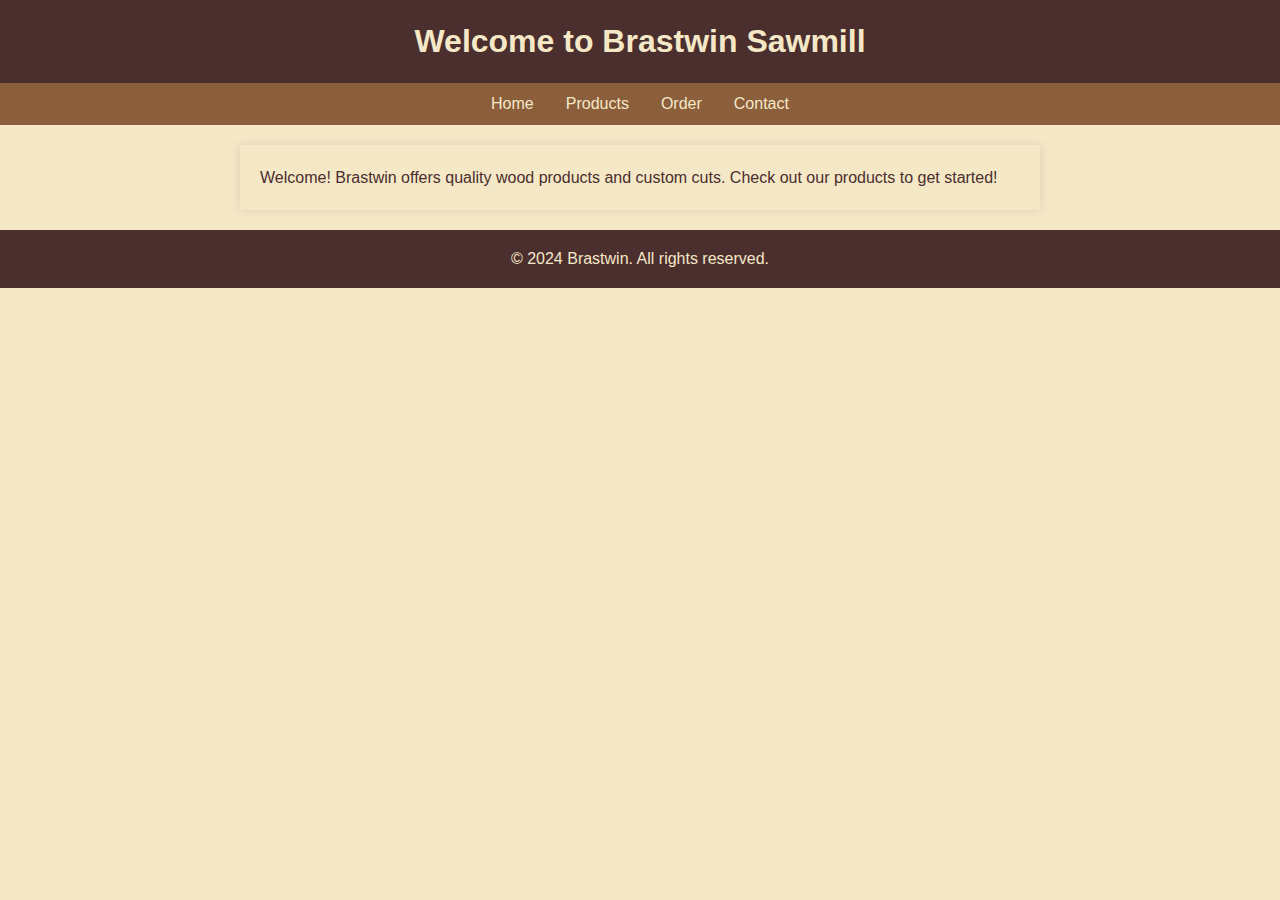
==== index.html @ 8a6fbb5e "New css" ====
<!DOCTYPE html>
<html lang="en">
<head>
    <meta charset="UTF-8">
    <meta name="viewport" content="width=device-width, initial-scale=1.0">
    <link rel="stylesheet" href="style.css">
    <title>Sawmill Home</title>
</head>
<body>
    <header>
        <h1>Welcome to Brastwin Sawmill</h1>
    </header>
    <nav>
        <ul>
            <li><a href ="index.html">Home</a></li>
            <li><a href="products.html">Products</a></li>
            <li><a href="order.html">Order</a></li>
            <li><a href="contact.html">Contact</a></li>
        </ul>
    </nav>
    <main>
        <p>Welcome! Brastwin offers quality wood products and custom cuts. Check out our products to get started!</p>
    </main>
    <footer>
        <p>&copy; 2024 Brastwin. All rights reserved.</p>
    </footer>
</body>
</html>
---- style.css ----
*{
    margin:0;
    padding:0;
    box-sizing: border-box;
}

body{
   font-family: Arial, Helvetica, sans-serif;
   line-height: 1.6;
   background-color: #f5e8c7;
   color: #4b2e2e;
   margin:0;
}

header,footer {
    background-color: #4b2e2e;
    color: #f5e8c7;
    text-align: center;
    padding: 1em 0;
}
nav ul {
    list-style-type: none;
    display: flex;
    justify-content: center;
    background-color: #8b5e3c;
    padding: 0.5em;
}
nav ul li{
    margin: 0 1em;
}
nav ul li a{
    color: #f5e8c7;
    text-decoration: none;
}
main{
    padding: 20px;
    max-width: 800px;
    margin: 20px auto;
    background: #f5e8c7;
    box-shadow: 0 0 10px rgba(0, 0, 0, 0.1);
}
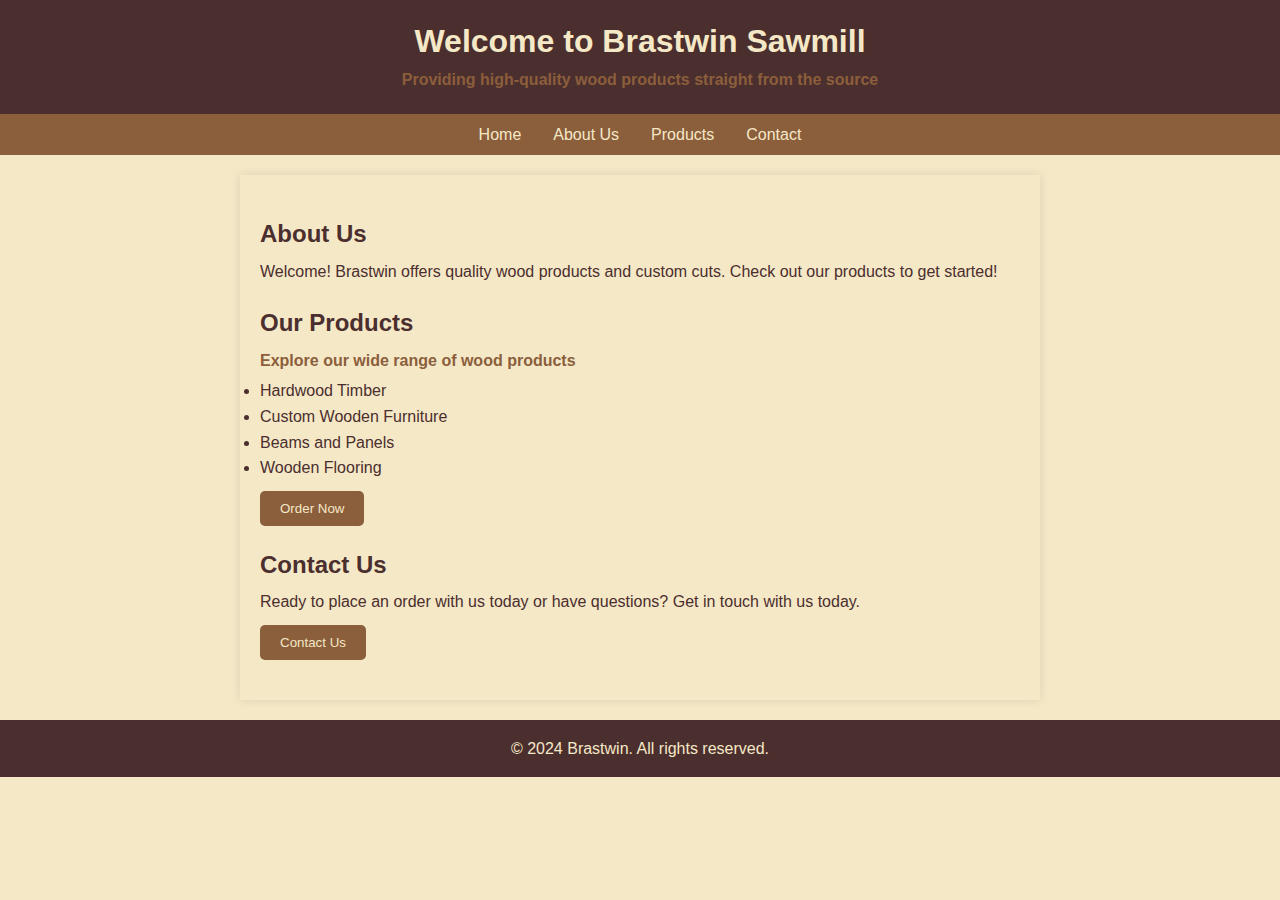
==== commit 22c9bc06: "commit" ====
--- a/index.html
+++ b/index.html
@@ -9,18 +9,44 @@
 <body>
     <header>
         <h1>Welcome to Brastwin Sawmill</h1>
+        <p class="accent">Providing high-quality wood products straight from the source</p>
     </header>
     <nav>
         <ul>
             <li><a href ="index.html">Home</a></li>
-            <li><a href="products.html">Products</a></li>
-            <li><a href="order.html">Order</a></li>
-            <li><a href="contact.html">Contact</a></li>
+            <li><a href="#about">About Us</a></li>
+            <li><a href="#products">Products</a></li>
+            <li><a href="#contact">Contact</a></li>
         </ul>
     </nav>
     <main>
+        <section id="about">
+        <h2>About Us</h2>    
         <p>Welcome! Brastwin offers quality wood products and custom cuts. Check out our products to get started!</p>
+        </section>
+
+        <section id="products">
+            <h2>Our Products</h2>
+            <p class="accent">Explore our wide range of wood products</p>
+            <ul>
+                <li>Hardwood Timber</li>
+                <li>Custom Wooden Furniture</li>
+                <li>Beams and Panels</li>
+                <li>Wooden Flooring</li>
+            </ul>
+
+            <button>Order Now</button>
+        </section>
+
+        <section id="contact">
+            <h2>Contact Us</h2>
+            <p>Ready to place an order with us today or have questions? Get in touch with us today.</p>
+
+            <button>Contact Us</button>
+        </section>
     </main>
+
+    
     <footer>
         <p>&copy; 2024 Brastwin. All rights reserved.</p>
     </footer>
--- a/style.css
+++ b/style.css
@@ -38,4 +38,28 @@
     margin: 20px auto;
     background: #f5e8c7;
     box-shadow: 0 0 10px rgba(0, 0, 0, 0.1);
+}
+.accent{
+    color: #8b5e3c;
+    font-weight: bold;
+    margin-bottom: 5px;
+}
+button{
+    background-color: #8b5e3c;
+    color: #f5e8c7;
+    padding: 10px 20px;
+    border: none;
+    border-radius: 5px;
+    cursor: pointer;
+    margin-top: 10px;
+}
+button:hover{
+    background-color: #6b4f30;
+}
+section{
+    margin: 20px 0;
+}
+section h2{
+    color: #4b2e2e;
+    margin-bottom: 5px;
 }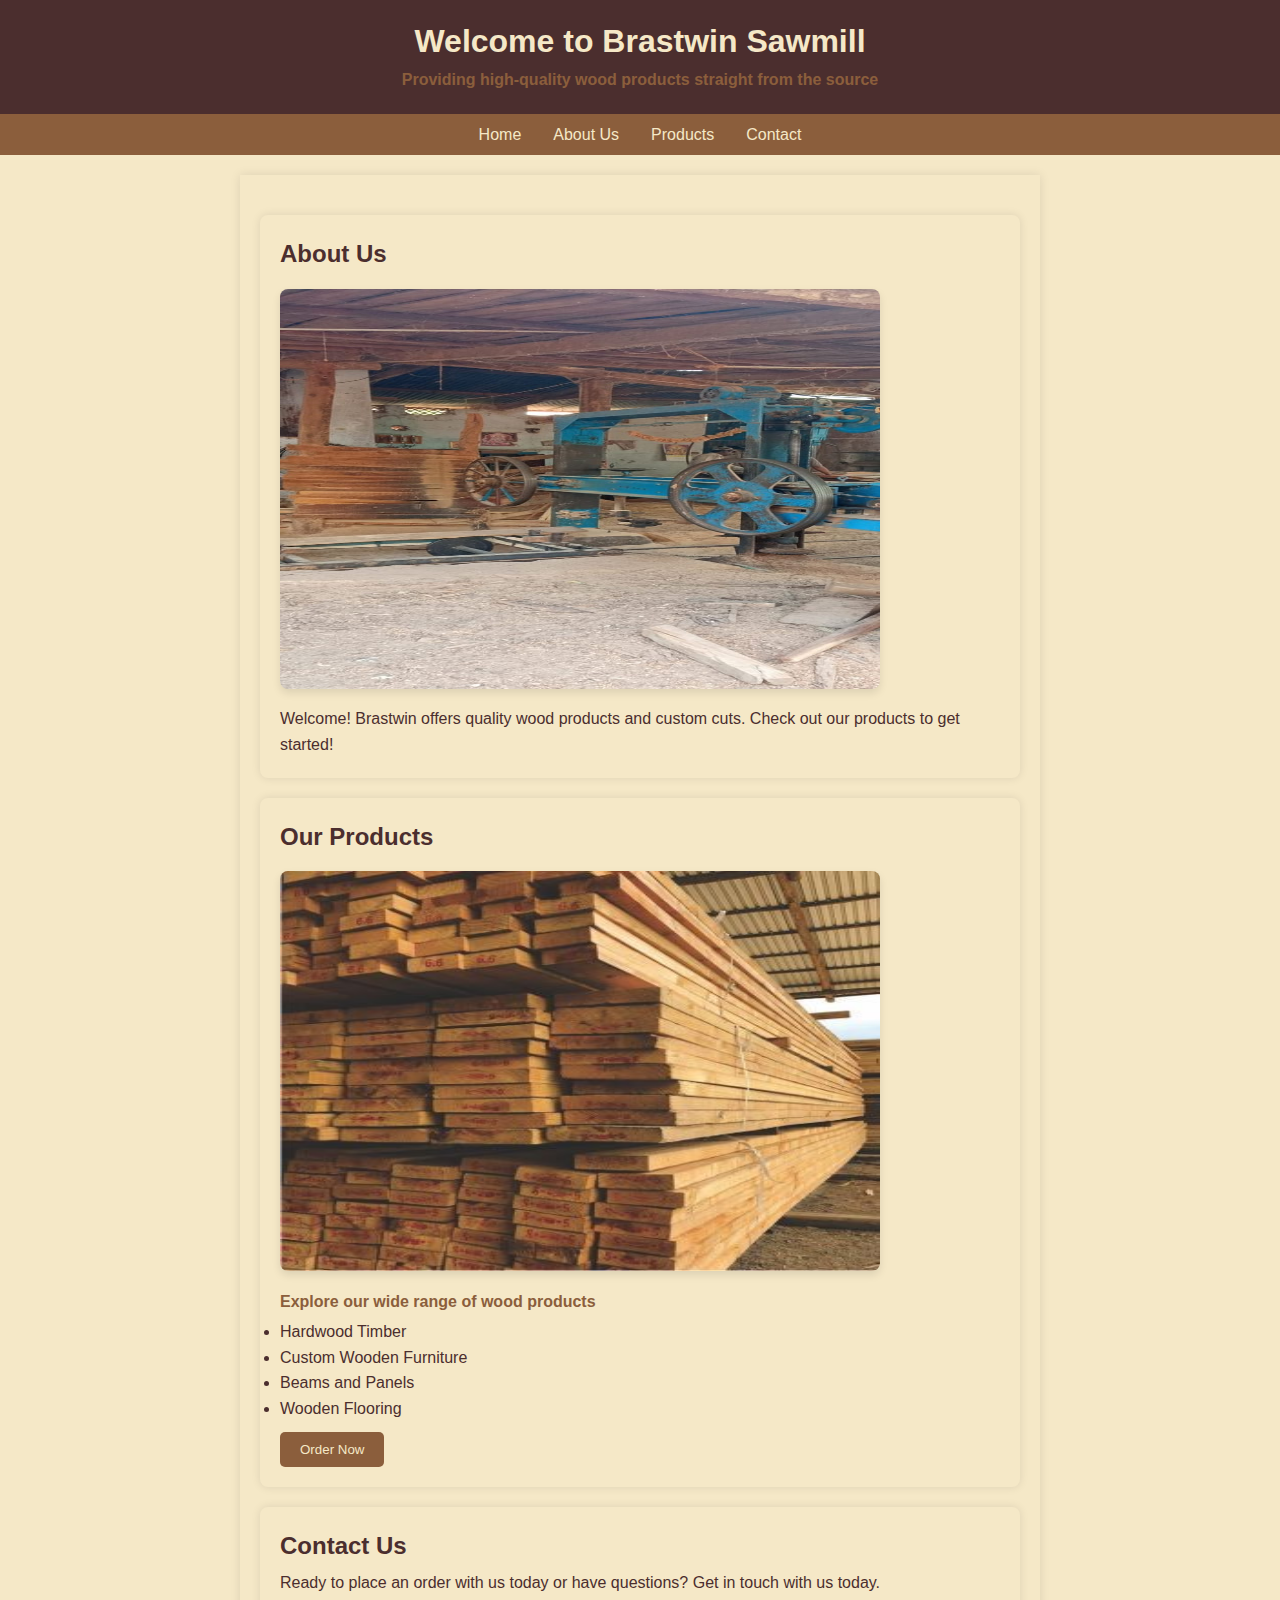
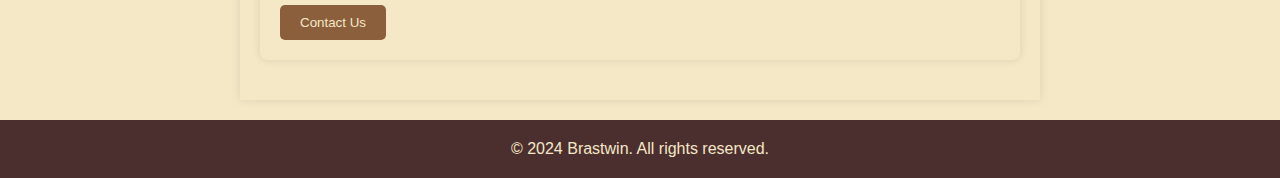
==== commit dd49323b: "images" ====
--- a/index.html
+++ b/index.html
@@ -21,12 +21,15 @@
     </nav>
     <main>
         <section id="about">
-        <h2>About Us</h2>    
+        <h2>About Us</h2>
+        <img src="images/sawmill.jpg.jpeg"alt="Sawmill image" class="small-img">    
         <p>Welcome! Brastwin offers quality wood products and custom cuts. Check out our products to get started!</p>
         </section>
 
         <section id="products">
             <h2>Our Products</h2>
+            <img src="images/wood.jpg.jpeg"alt="Sawmill image" class="small-img">    
+
             <p class="accent">Explore our wide range of wood products</p>
             <ul>
                 <li>Hardwood Timber</li>
--- a/style.css
+++ b/style.css
@@ -57,9 +57,29 @@
     background-color: #6b4f30;
 }
 section{
-    margin: 20px 0;
+    margin: 20px auto;
+    padding: 20px;
+    background-color: #f5e8c7;
+    box-shadow: 0 0 10px rgba(0, 0, 0, 0.1);
+    border-radius: 8px;
 }
 section h2{
     color: #4b2e2e;
     margin-bottom: 5px;
+}
+img{
+    border-radius: 5px;
+    box-shadow: 0px 4px 8px rgba(0, 0, 0, 0.1);
+    max-width: max-content;
+    height: fit-content;
+}
+.small-img{
+    width: 100%;
+    max-width: 600px;
+    height: 400px;
+    display: inline-block;
+    margin: 10px auto;
+    border-radius: 8px;
+    box-shadow: 0 4px 8px rgba(0, 0, 0, 0.1);
+    padding-left: 0;
 }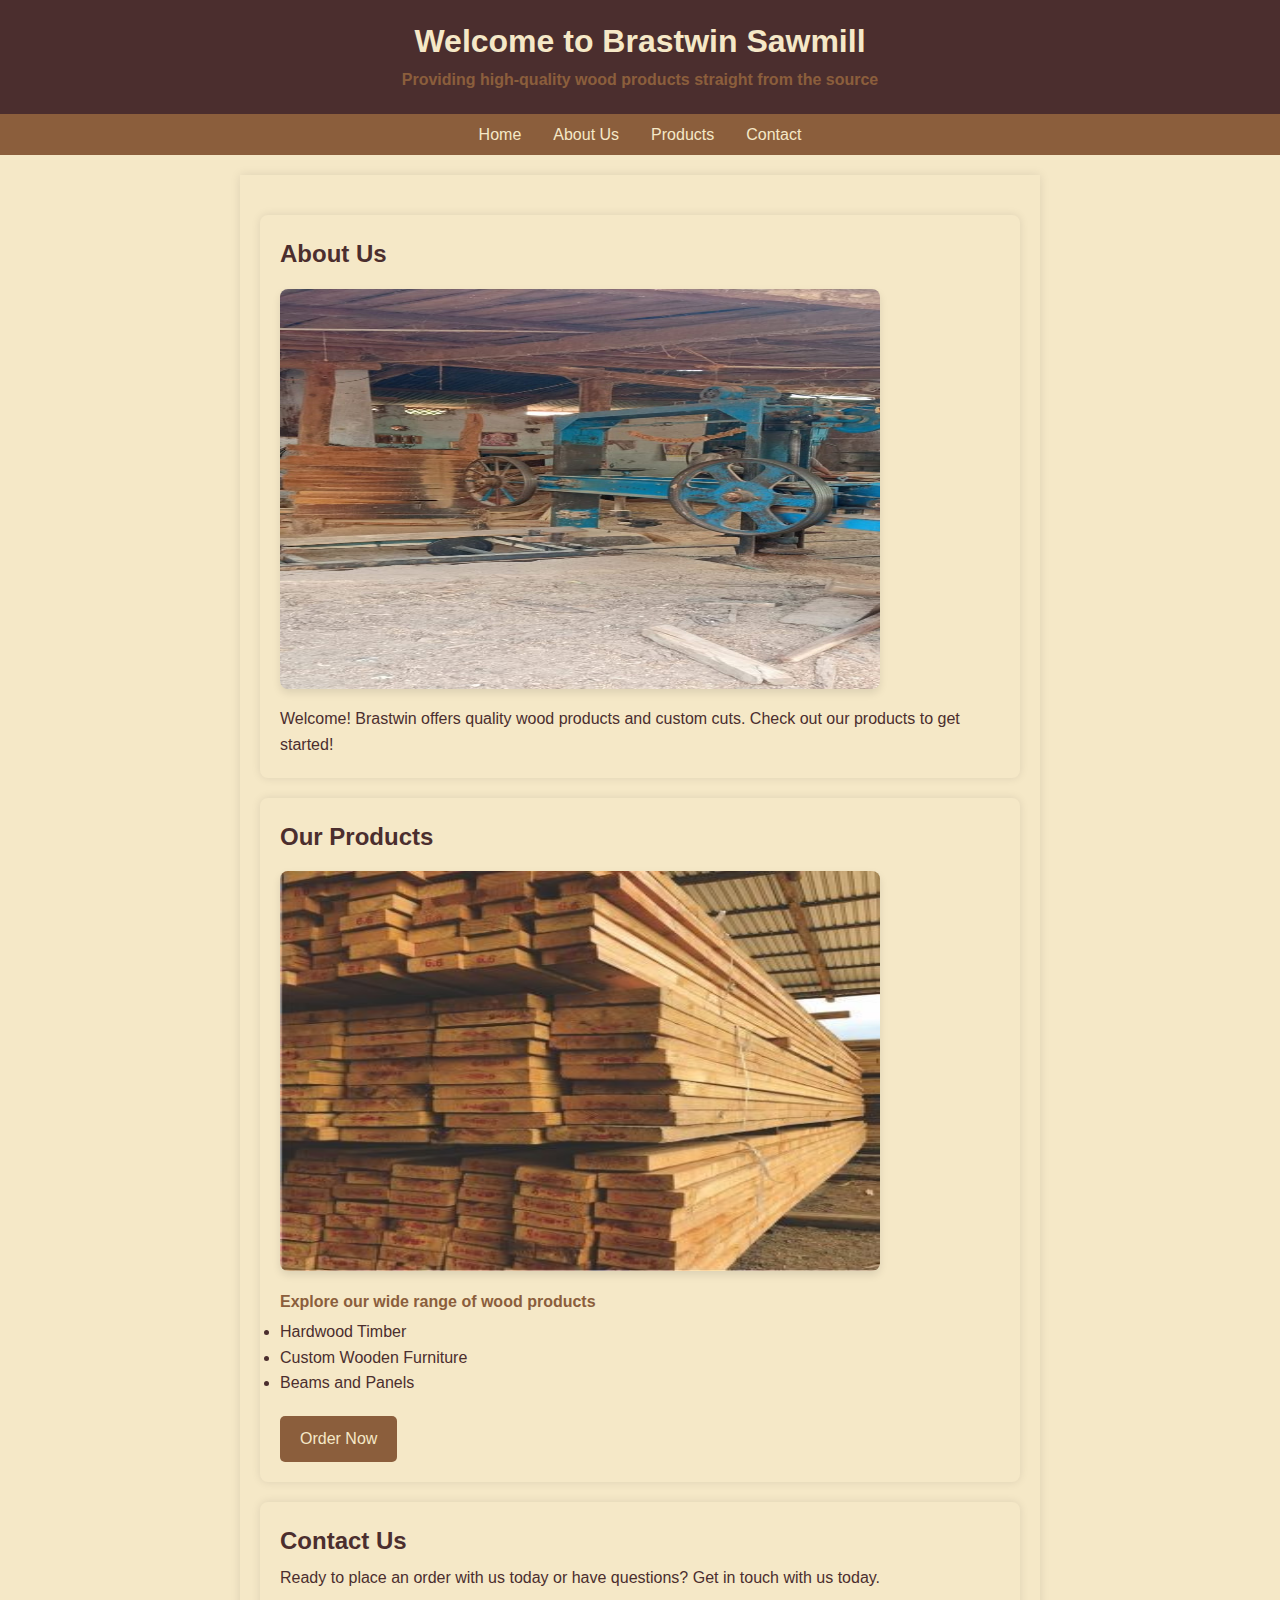
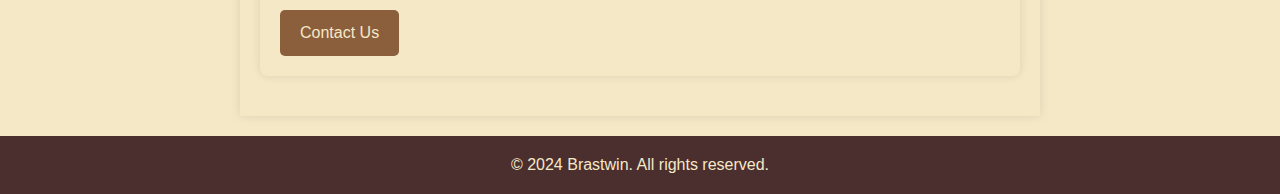
==== commit c6ff81e7: "order form" ====
--- a/index.html
+++ b/index.html
@@ -35,17 +35,17 @@
                 <li>Hardwood Timber</li>
                 <li>Custom Wooden Furniture</li>
                 <li>Beams and Panels</li>
-                <li>Wooden Flooring</li>
             </ul>
 
-            <button>Order Now</button>
+            <a href="order.html" class="button">Order Now</a>
         </section>
 
         <section id="contact">
             <h2>Contact Us</h2>
             <p>Ready to place an order with us today or have questions? Get in touch with us today.</p>
 
-            <button>Contact Us</button>
+            <a href="contact.html" class="button">Contact Us</a>
+
         </section>
     </main>
 
--- a/style.css
+++ b/style.css
@@ -3,7 +3,6 @@
     padding:0;
     box-sizing: border-box;
 }
-
 body{
    font-family: Arial, Helvetica, sans-serif;
    line-height: 1.6;
@@ -11,7 +10,6 @@
    color: #4b2e2e;
    margin:0;
 }
-
 header,footer {
     background-color: #4b2e2e;
     color: #f5e8c7;
@@ -44,16 +42,18 @@
     font-weight: bold;
     margin-bottom: 5px;
 }
-button{
+.button{
     background-color: #8b5e3c;
     color: #f5e8c7;
     padding: 10px 20px;
-    border: none;
+    border: 20px;
     border-radius: 5px;
     cursor: pointer;
-    margin-top: 10px;
+    margin-top: 20px;
+    text-decoration: none;
+    display: inline-block;
 }
-button:hover{
+.button:hover{
     background-color: #6b4f30;
 }
 section{
@@ -82,4 +82,42 @@
     border-radius: 8px;
     box-shadow: 0 4px 8px rgba(0, 0, 0, 0.1);
     padding-left: 0;
+}
+form{
+    max-width: 500px;
+    margin: 0 auto;
+    padding: 20px;
+    background-color: #f5f5f5;
+    border-radius: 8px;
+    box-shadow: 0 4px 8px rgba(0, 0, 0, 0.1);
+}
+main h1{
+    text-align: center;
+    color: #8b5e3b;
+}
+form label{
+    display: block;
+    margin-bottom: 8px;
+    font-weight: bold;
+}
+form input, form select, form textarea{
+    width: 100%;
+    padding: 8px;
+    margin-bottom: 16px;
+    border: 1px solid #ccc;
+    border-radius: 4px;
+    font-size: 16px;
+}
+form button{
+    width: 100%;
+    padding: 10px;
+    font-size: 18px;
+    background-color: #8b5e3b;
+    color: #fff;
+    border: none;
+    border-radius: 4px;
+    cursor: pointer;
+}
+form button:hover{
+    background-color: #70492d;
 }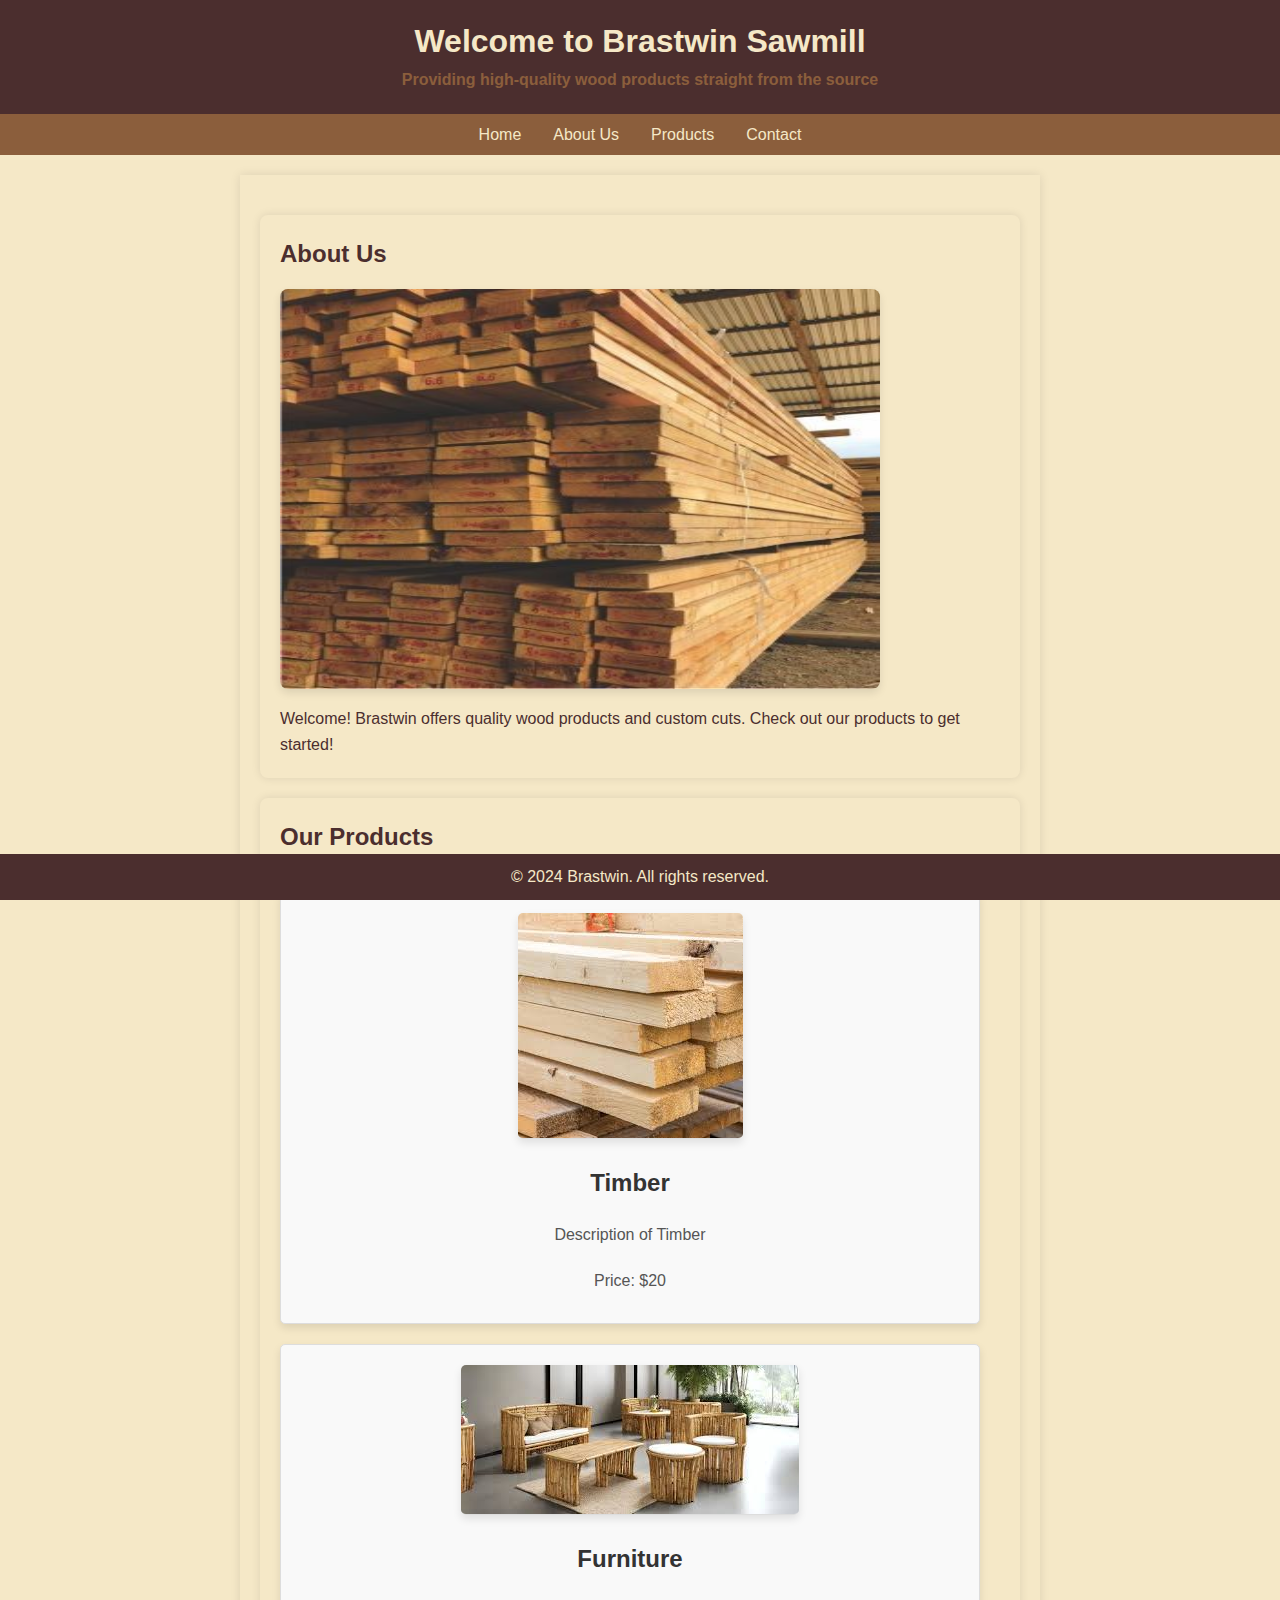
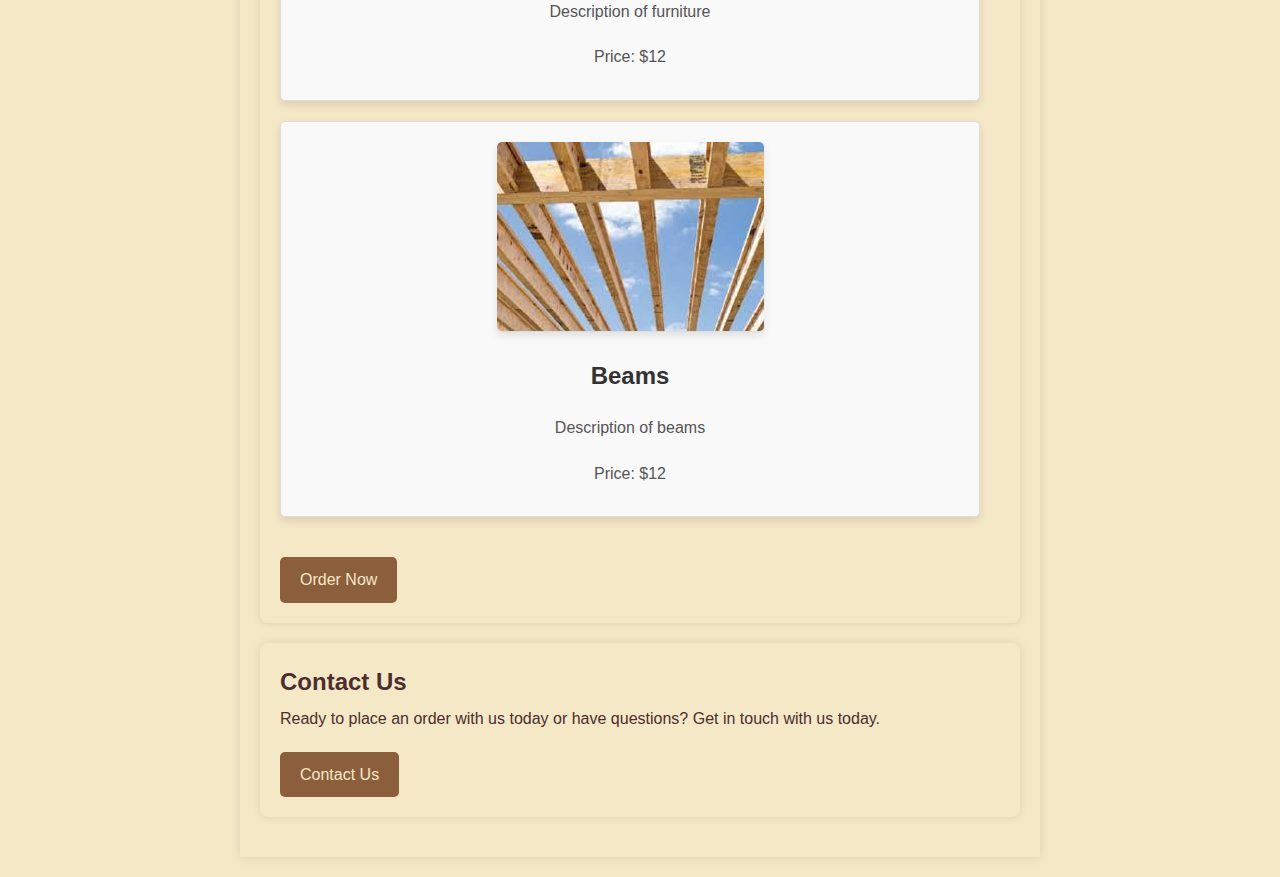
==== commit e6af9516: "products" ====
--- a/index.html
+++ b/index.html
@@ -22,20 +22,35 @@
     <main>
         <section id="about">
         <h2>About Us</h2>
-        <img src="images/sawmill.jpg.jpeg"alt="Sawmill image" class="small-img">    
+        <img src="images/wood.jpg.jpeg"alt="Sawmill image" class="small-img">    
         <p>Welcome! Brastwin offers quality wood products and custom cuts. Check out our products to get started!</p>
         </section>
 
-        <section id="products">
+        <section id="product-list">
             <h2>Our Products</h2>
-            <img src="images/wood.jpg.jpeg"alt="Sawmill image" class="small-img">    
+            <p class="accent">Explore our wide range of wood products</p>
 
-            <p class="accent">Explore our wide range of wood products</p>
-            <ul>
-                <li>Hardwood Timber</li>
-                <li>Custom Wooden Furniture</li>
-                <li>Beams and Panels</li>
-            </ul>
+            <div class="product-card">
+                <img src="images/TIMBER.jpg"alt="timber">
+                <h3>Timber</h3>
+                <p>Description of Timber</p>
+                <p>Price: $20</p>
+            </div>
+
+            <div class="product-card">
+                <img src="images/FURNITURE.jpg" alt="furniture">
+                <h3>Furniture</h3>
+                <p>Description of furniture</p>
+                <p>Price: $12</p>
+            </div>
+
+            <div class="product-card">
+                <img src="images/BEAMS.jpg" alt="beams">
+                <h3>Beams</h3>
+                <p>Description of beams</p>
+                <p>Price: $12</p>
+            </div>
+
 
             <a href="order.html" class="button">Order Now</a>
         </section>
--- a/style.css
+++ b/style.css
@@ -9,12 +9,26 @@
    background-color: #f5e8c7;
    color: #4b2e2e;
    margin:0;
-}
-header,footer {
+   display: flex;
+   flex-direction: column;
+}
+main{
+    flex: 1;
+}
+header {
     background-color: #4b2e2e;
     color: #f5e8c7;
     text-align: center;
     padding: 1em 0;
+}
+footer{
+    background-color: #4b2e2e;
+    color: #f5e8c7;
+    text-align: center;
+    padding: 10px;
+    position:fixed ;
+    bottom: 0;
+    width: 100%;
 }
 nav ul {
     list-style-type: none;
@@ -52,6 +66,7 @@
     margin-top: 20px;
     text-decoration: none;
     display: inline-block;
+    width: auto;
 }
 .button:hover{
     background-color: #6b4f30;
@@ -72,6 +87,7 @@
     box-shadow: 0px 4px 8px rgba(0, 0, 0, 0.1);
     max-width: max-content;
     height: fit-content;
+    align-items: center;
 }
 .small-img{
     width: 100%;
@@ -120,4 +136,73 @@
 }
 form button:hover{
     background-color: #70492d;
-}+}
+.hidden{
+    display:none;
+}
+#success-message{
+    background-color: #d4edda;
+    color: #155724;
+    border: 1px solid #c3e6cb;
+    padding: 20px;
+    border-radius: 5px;
+    margin-top: 20px;
+    text-align: center;
+}
+#order-form{
+    display: block;
+    margin: 20px auto;
+    width:80%;
+    max-width: 500px;
+}
+#product-list{
+    display: block;
+    flex-wrap: wrap;
+    gap: 20px;
+    justify-content: center;
+    width: 100%;
+
+}
+.product-card{
+    width: 700px;
+    display: flex;
+    flex-direction: column;
+    align-items: center;
+    margin-bottom: 20px;
+    border: 1px solid #ddd;
+    padding: 20px;
+    text-align: center;
+    background-color: #f9f9f9;
+    border-radius: 5px;
+    overflow: hidden;
+    box-shadow: 0 4px 8px rgba(0, 0, 0, 0.1);
+}
+.product-card img{
+    width: 100%;
+    height:auto;
+    border-bottom: 1px solid #ddd;
+    margin-bottom: 15px;
+    display: block;
+    justify-content: center;
+}
+.product-card h3{
+    font-size: 1.5em;
+    color: #333;
+    margin: 10px 0;
+}
+.product-card p{
+    font-size: 1em;
+    color: #555;
+    padding: 0 10px;
+    margin: 10px 0;
+}
+@media (max-width: 768px){
+    .product-card{
+        width: 45%;
+    }
+}
+@media (max-width: 480px){
+    .product-card{
+        width: 100%;
+    }
+}
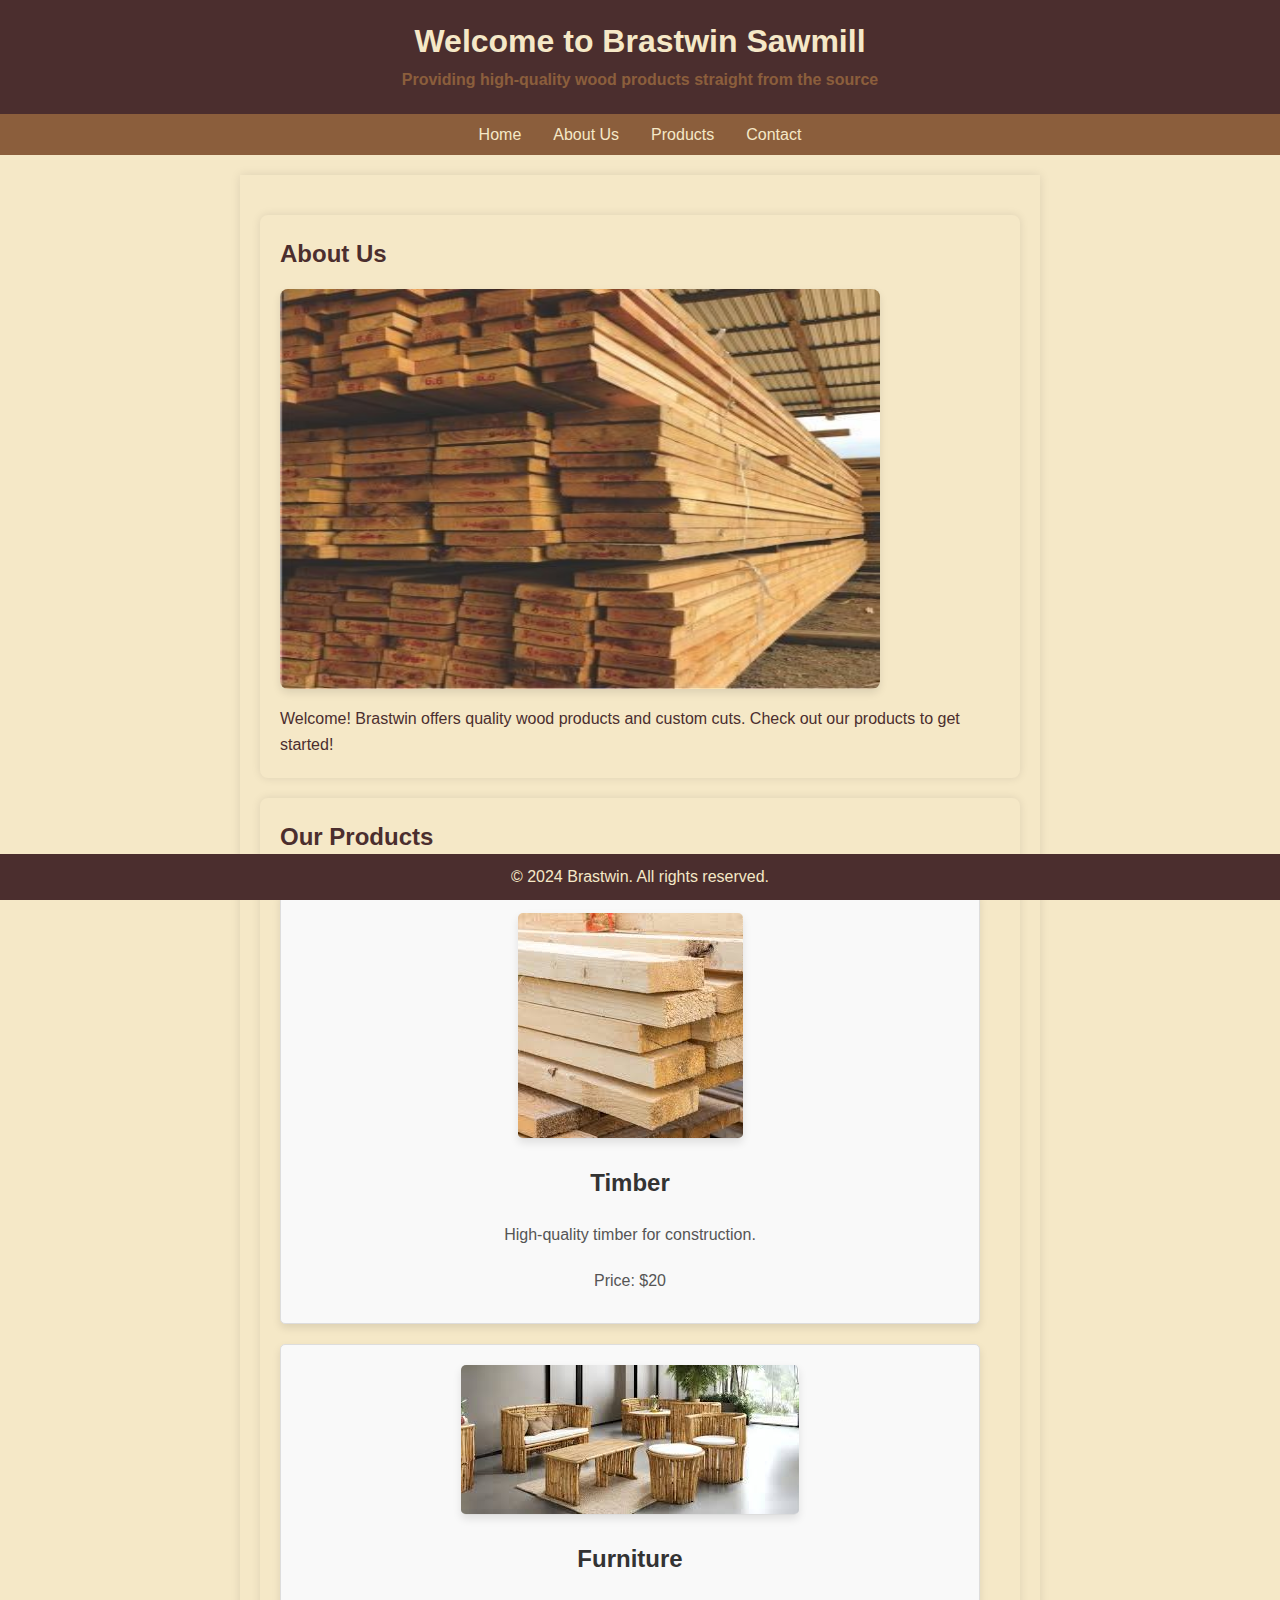
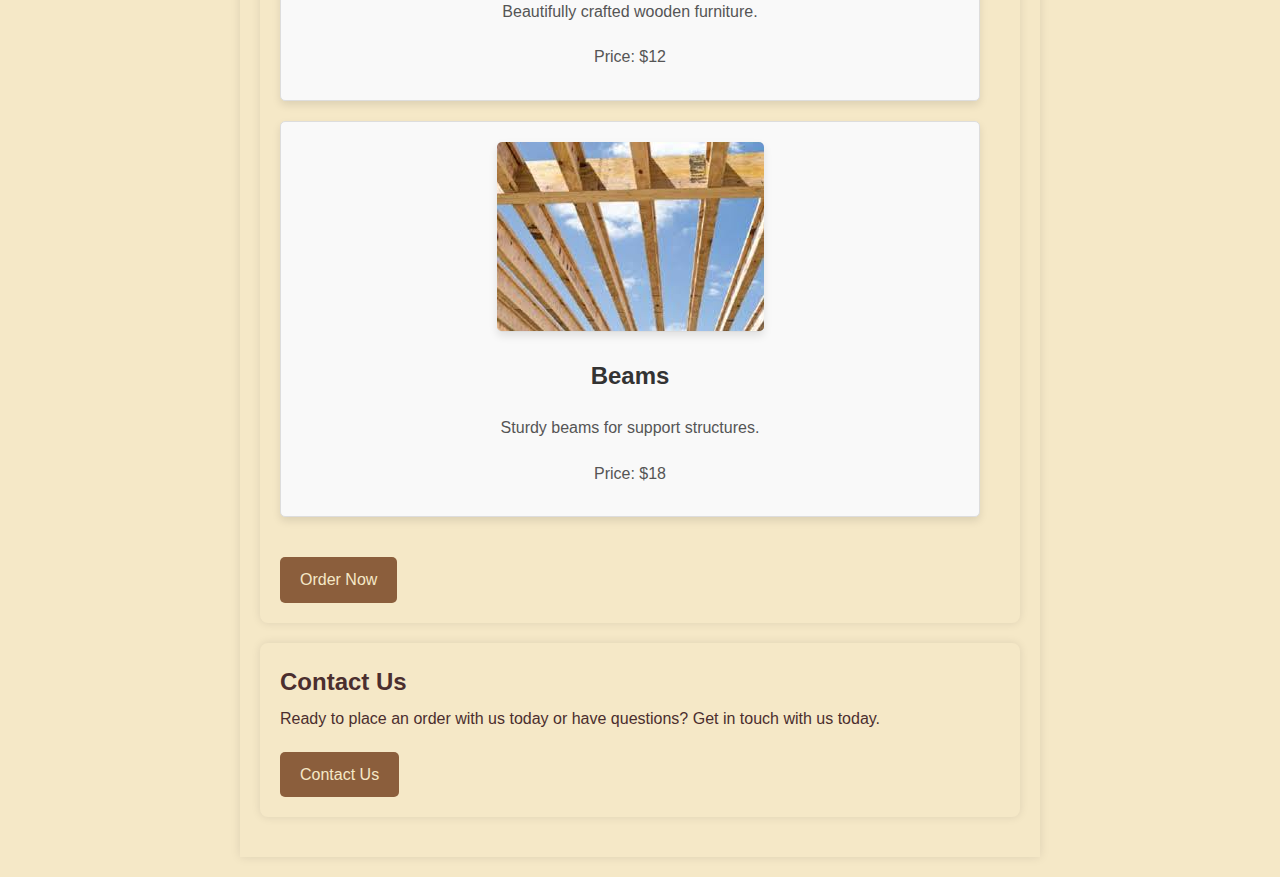
==== commit 54a5da78: "js" ====
--- a/index.html
+++ b/index.html
@@ -15,7 +15,7 @@
         <ul>
             <li><a href ="index.html">Home</a></li>
             <li><a href="#about">About Us</a></li>
-            <li><a href="#products">Products</a></li>
+            <li><a href="#product-list">Products</a></li>
             <li><a href="#contact">Contact</a></li>
         </ul>
     </nav>
@@ -33,22 +33,22 @@
             <div class="product-card">
                 <img src="images/TIMBER.jpg"alt="timber">
                 <h3>Timber</h3>
-                <p>Description of Timber</p>
+                <p>High-quality timber for construction.</p>
                 <p>Price: $20</p>
             </div>
 
             <div class="product-card">
                 <img src="images/FURNITURE.jpg" alt="furniture">
                 <h3>Furniture</h3>
-                <p>Description of furniture</p>
+                <p>Beautifully crafted wooden furniture.</p>
                 <p>Price: $12</p>
             </div>
 
             <div class="product-card">
                 <img src="images/BEAMS.jpg" alt="beams">
                 <h3>Beams</h3>
-                <p>Description of beams</p>
-                <p>Price: $12</p>
+                <p>Sturdy beams for support structures.</p>
+                <p>Price: $18</p>
             </div>
 
 
@@ -63,6 +63,8 @@
 
         </section>
     </main>
+    <script src="script.js"></script>
+
 
     
     <footer>
--- a/style.css
+++ b/style.css
@@ -87,7 +87,6 @@
     box-shadow: 0px 4px 8px rgba(0, 0, 0, 0.1);
     max-width: max-content;
     height: fit-content;
-    align-items: center;
 }
 .small-img{
     width: 100%;
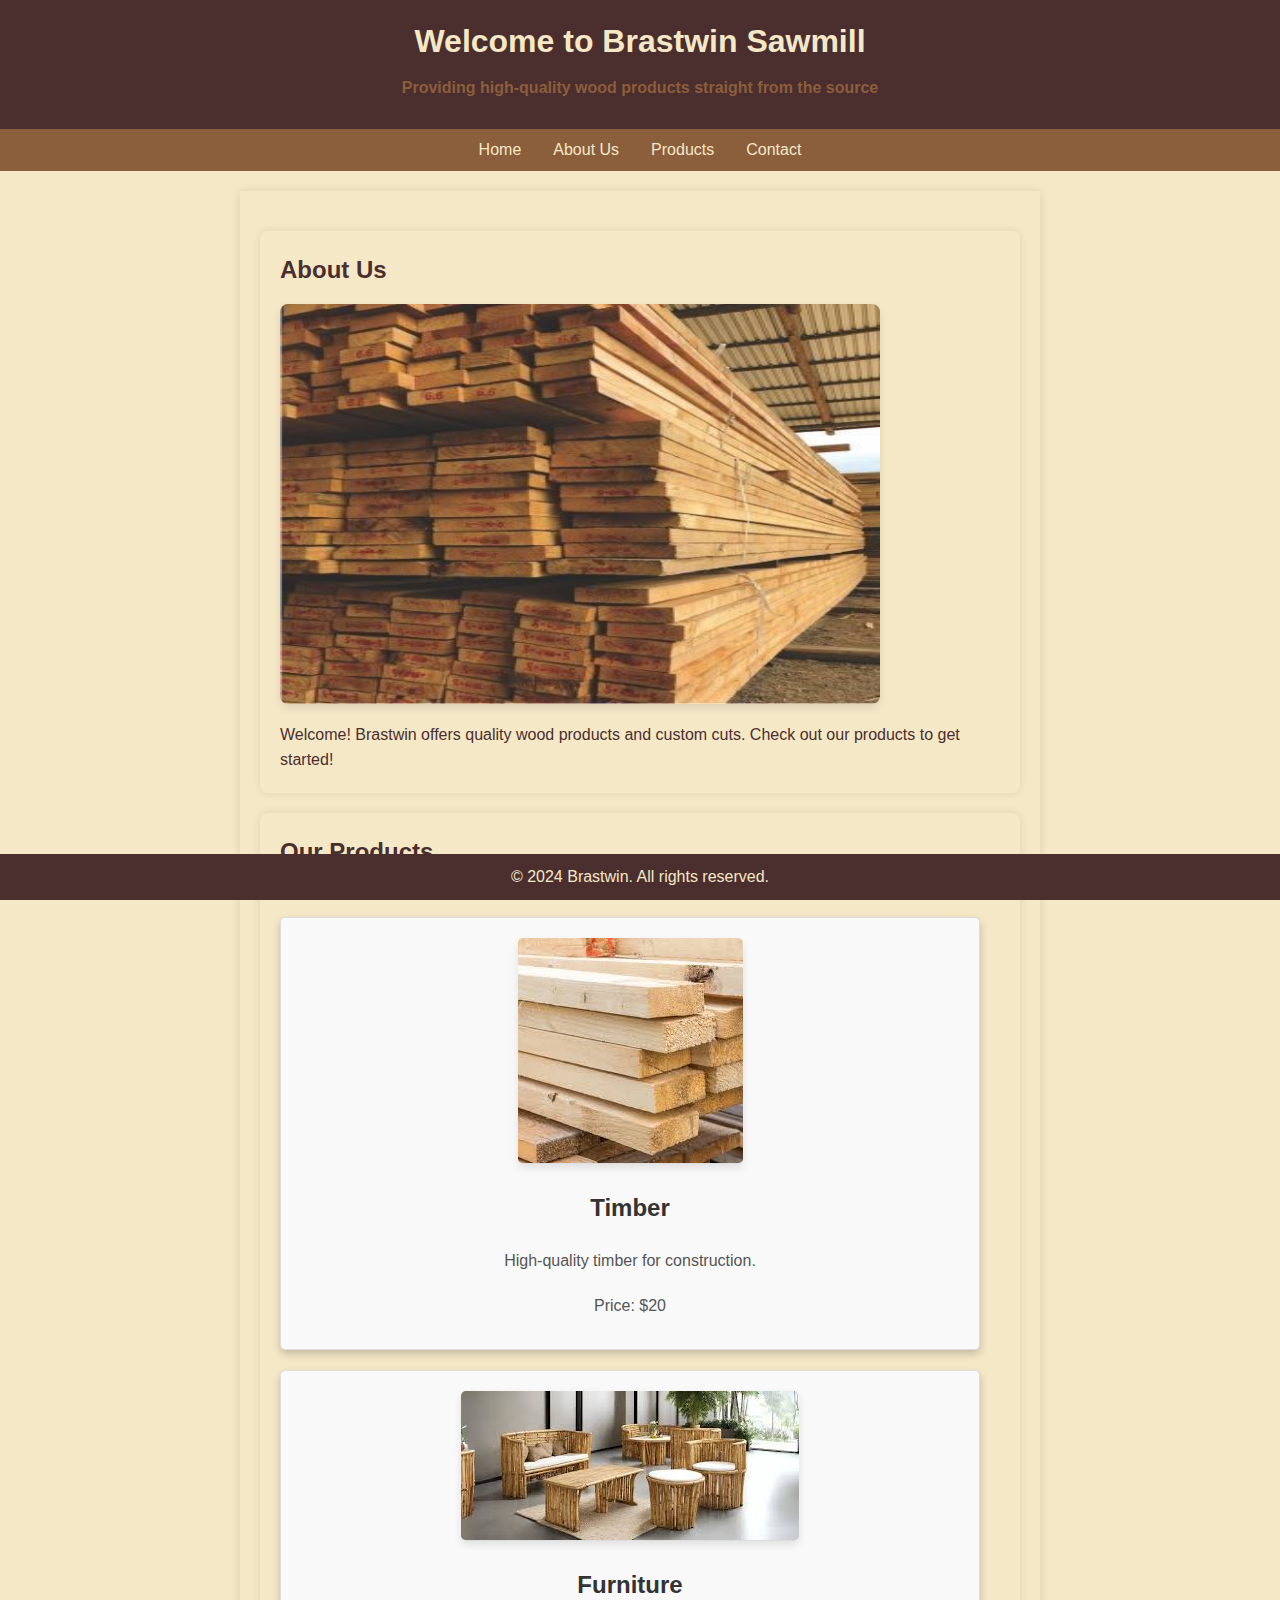
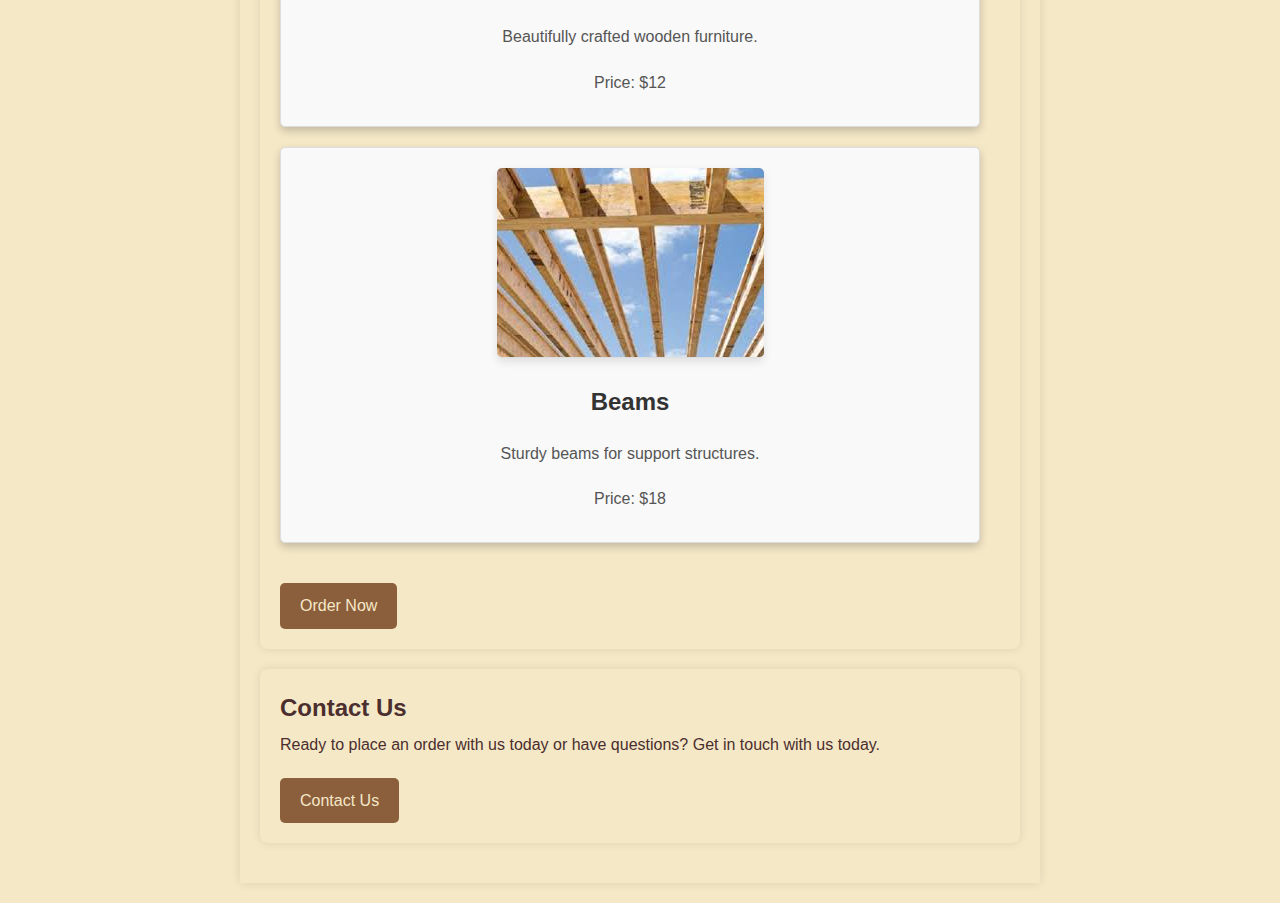
==== commit e9f641e0: "form" ====
--- a/index.html
+++ b/index.html
@@ -51,6 +51,17 @@
                 <p>Price: $18</p>
             </div>
 
+            <div id="product-modal" class="modal">
+                <div class="modal-content">
+                    <span id="modal-close" class="close">&times;</span>
+                    <img id="modal-image" class="modal-img" alt="Product Image">
+                    <h2 id="modal-name"></h2>
+                    <p id="modal-price"></p>
+                    <p id="modal-description"></p>
+                </div>
+
+            </div>
+
 
             <a href="order.html" class="button">Order Now</a>
         </section>
--- a/style.css
+++ b/style.css
@@ -54,7 +54,10 @@
 .accent{
     color: #8b5e3c;
     font-weight: bold;
-    margin-bottom: 5px;
+    margin: 8px auto;
+    border-radius: 2px;
+    height: 4px;
+    padding-bottom: 30px;
 }
 .button{
     background-color: #8b5e3c;
@@ -105,32 +108,37 @@
     background-color: #f5f5f5;
     border-radius: 8px;
     box-shadow: 0 4px 8px rgba(0, 0, 0, 0.1);
+    display:flex;
+    flex-direction: column;
+    gap: 15px;
 }
 main h1{
     text-align: center;
     color: #8b5e3b;
+    margin-bottom: 20px;
 }
 form label{
     display: block;
     margin-bottom: 8px;
     font-weight: bold;
+    color: #333;
 }
 form input, form select, form textarea{
     width: 100%;
-    padding: 8px;
+    padding: 10px;
     margin-bottom: 16px;
     border: 1px solid #ccc;
-    border-radius: 4px;
+    border-radius: 5px;
     font-size: 16px;
 }
 form button{
     width: 100%;
-    padding: 10px;
+    padding: 10px 15px;
     font-size: 18px;
     background-color: #8b5e3b;
     color: #fff;
     border: none;
-    border-radius: 4px;
+    border-radius: 5px;
     cursor: pointer;
 }
 form button:hover{
@@ -160,6 +168,7 @@
     gap: 20px;
     justify-content: center;
     width: 100%;
+    margin-top: 20px;
 
 }
 .product-card{
@@ -174,7 +183,11 @@
     background-color: #f9f9f9;
     border-radius: 5px;
     overflow: hidden;
-    box-shadow: 0 4px 8px rgba(0, 0, 0, 0.1);
+    box-shadow: 0 4px 8px rgba(0, 0, 0, 0.2);
+    transition: transform 0.2s ease;
+}
+.product-card:hover{
+    transform: scale(1.05);
 }
 .product-card img{
     width: 100%;
@@ -195,6 +208,38 @@
     padding: 0 10px;
     margin: 10px 0;
 }
+.modal{
+    display: none;
+    position: fixed;
+    top: 0;
+    left: 0;
+    width: 100%;
+    height: 100%;
+    background-color: rgba(0, 0, 0, 0.1);
+    justify-content: center;
+    align-items: center;
+}
+.modal-content{
+    background-color: #fff;
+    padding: 20px;
+    border-radius: 8px;
+    text-align: center;
+    width: 80%;
+    max-width: 500px;
+    position: relative;
+}
+.close{
+    position: absolute;
+    top: 10px;
+    right: 10px;
+    font-size: 24px;
+    cursor: pointer;
+}
+.modal-img{
+    width: 100%;
+    height: auto;
+    margin-bottom: 15px;
+}
 @media (max-width: 768px){
     .product-card{
         width: 45%;
